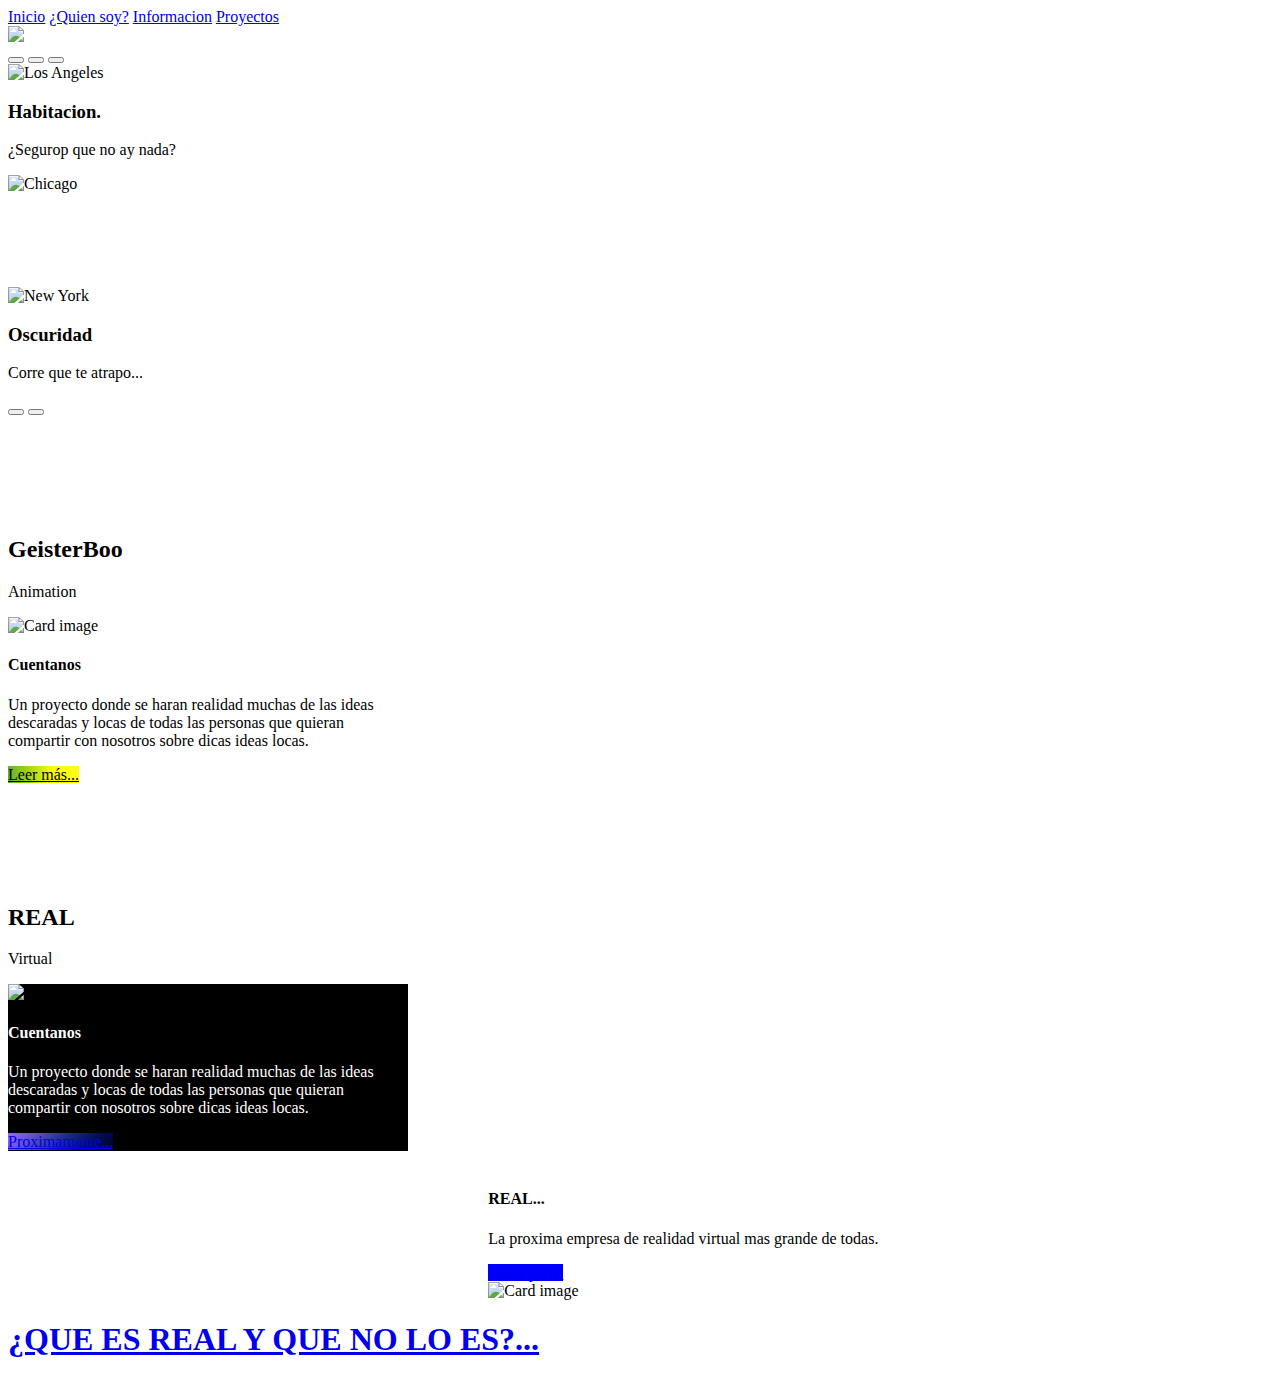
==== index.html @ d20aede7 "Create index.html" ====
<!DOCTYPE html>
<html lang="es">
<head>
    <meta charset="UTF-8">
    <meta http-equiv="X-UA-Compatible" content="IE=edge">
    <meta name="viewport" content="width=device-width, initial-scale=1.0">
    <link rel="stylesheet" href="./css/estilos.css">
    <link rel="stylesheet" href="./css/cel.css">
    <link rel="stylesheet" href="./css/tablet.css">
    <link href="https://cdnjs.cloudflare.com/ajax/libs/font-awesome/5.13.0/css/all.min.css" rel="stylesheet">
    <link rel="stylesheet" href="./css/bootstrap.min.css">
    <title>GeisterBoo</title>
</head>
<body>
  <div class="back"></div>
<nav>
  <a class="neg" href="#">Inicio</a>
  <a class="neg" href="#soy">¿Quien soy?</a>
  <a class="bla" id="bla1" href="#info">Informacion</a>
  <a class="bla" href="#proyectos">Proyectos</a>
</nav>
<section class="principal">
  <img class="imgPrincipal" src="./img/LOGOJMGV.png">
</section>
<section class="secciones" id="carousel">
  
<div id="demo" class="carousel slide" data-bs-ride="carousel">

  
  <div class="carousel-indicators">
    <button type="button" data-bs-target="#demo" data-bs-slide-to="0" class="active"></button>
    <button type="button" data-bs-target="#demo" data-bs-slide-to="1"></button>
    <button type="button" data-bs-target="#demo" data-bs-slide-to="2"></button>
  </div>
  
  
  <div class="carousel-inner" id="info">
    <div class="carousel-item active">
      <img src="./img/negro1.jpg" alt="Los Angeles" class="d-block" style="width:100%; height: 900px; position: relative;">
      <div class="carousel-caption">
        <h3>Habitacion.</h3>
        <p>¿Segurop que no ay nada?</p>
      </div>
    </div>
    <div class="carousel-item">
      <img src="./img/BooAstronauta}.png" alt="Chicago" class="d-block" style="width:100%; height: 900px; position: relative;">
      <div class="carousel-caption">
        <h3 style="color:white;">Alturas</h3>
        <p style="color:white;">Ten cuidado y no te caigas!!</p>
      </div> 
    </div>
    <div class="carousel-item">
      <img src="./img/logoExtendido.png" alt="New York" class="d-block" style="width:100%; height: 900px; position: relative;">
      <div class="carousel-caption">
        <h3>Oscuridad</h3>
        <p>Corre que te atrapo...</p>
      </div> 
  </div>
  </div>
  
  
  <button class="carousel-control-prev" type="button" data-bs-target="#demo" data-bs-slide="prev">
    <span class="carousel-control-prev-icon"></span>
  </button>
  <button class="carousel-control-next" type="button" data-bs-target="#demo" data-bs-slide="next">
    <span class="carousel-control-next-icon"></span>
  </button>
</div>
</section>
<section class="secciones" id="proyectos">
  <header>
  <div class="container mt-3">
    <h2 style="padding-top:100px;">GeisterBoo</h2>
    <p>Animation</p>
    <div class="card" style="width:400px;">
      <img class="card-img-top" src="./img/LOGO.png" alt="Card image" style="width:100%">
      <div class="card-body">
        <h4 class="card-title">Cuentanos</h4>
        <p class="card-text">Un proyecto donde se haran realidad muchas de las ideas descaradas y locas de todas las personas que quieran compartir con nosotros sobre dicas ideas locas.</p>
        <a href="https://GeisterBooAnimation.geisterbooanima.repl.co" class="btn btn-primary" style="background-image: radial-gradient(circle at 87.5% 12.5%, #ffff0f 0, #ffff06 16.67%, #edf909 33.33%, #c6e611 50%, #a1d318 66.67%, #80c11f 83.33%, #62b225 100%); color: black;" >Leer más...</a>
      </div>
    </div>
    </div>
    </header>
    <header>
    <div class="container mt-3">
      <h2 style="padding-top:100px;">REAL</h2>
      <p>Virtual</p>
      <div class="card" style="width:400px; background-color: black;">
        <img class="card-img-top" src="./img/realidad.png" alt="Card image" style="width:100%">
        <div class="card-body">
          <h4 class="card-title" style="color: white;">Cuentanos</h4>
          <p class="card-text" style="color: white;">Un proyecto donde se haran realidad muchas de las ideas descaradas y locas de todas las personas que quieran compartir con nosotros sobre dicas ideas locas.</p>
          <a href="#" class="btn btn-primary" style="background-image: linear-gradient(135deg, #986afd 0, #5c4cc6 25%, #1b2d8c 50%, #001054 75%, #000027 100%);">Proximamente...</a>
        </div>
      </div>
      </div>
      </header>
    <br>
</section>
<section class="quien" id="soy">
  <div class="part">
    <div class="card" style="width:400px; margin-left: 38%;">
      <div class="card-body">
        <h4 class="card-title">REAL...</h4>
        <p class="card-text">La proxima empresa de realidad virtual mas grande de todas.</p>
        <a href="#" class="btn btn-primary" style="background-color: blue;">Mirar perfil</a>
      </div>
      <img class="card-img-bottom" src="./img/LOGOJMGV.png" alt="Card image" style="width:100%">
    </div>
  </div>
  </div>
</section>
<footer>
  <div>
    <a href="welcome.html" id="linkF"><h1 id="tituloFoo">¿QUE ES REAL Y QUE NO LO ES?...</h1></a>
  </div>
</footer>
  </body>
<script src="https://cdn.jsdelivr.net/npm/bootstrap@5.1.3/dist/js/bootstrap.bundle.min.js"></script>
</body>
</html>
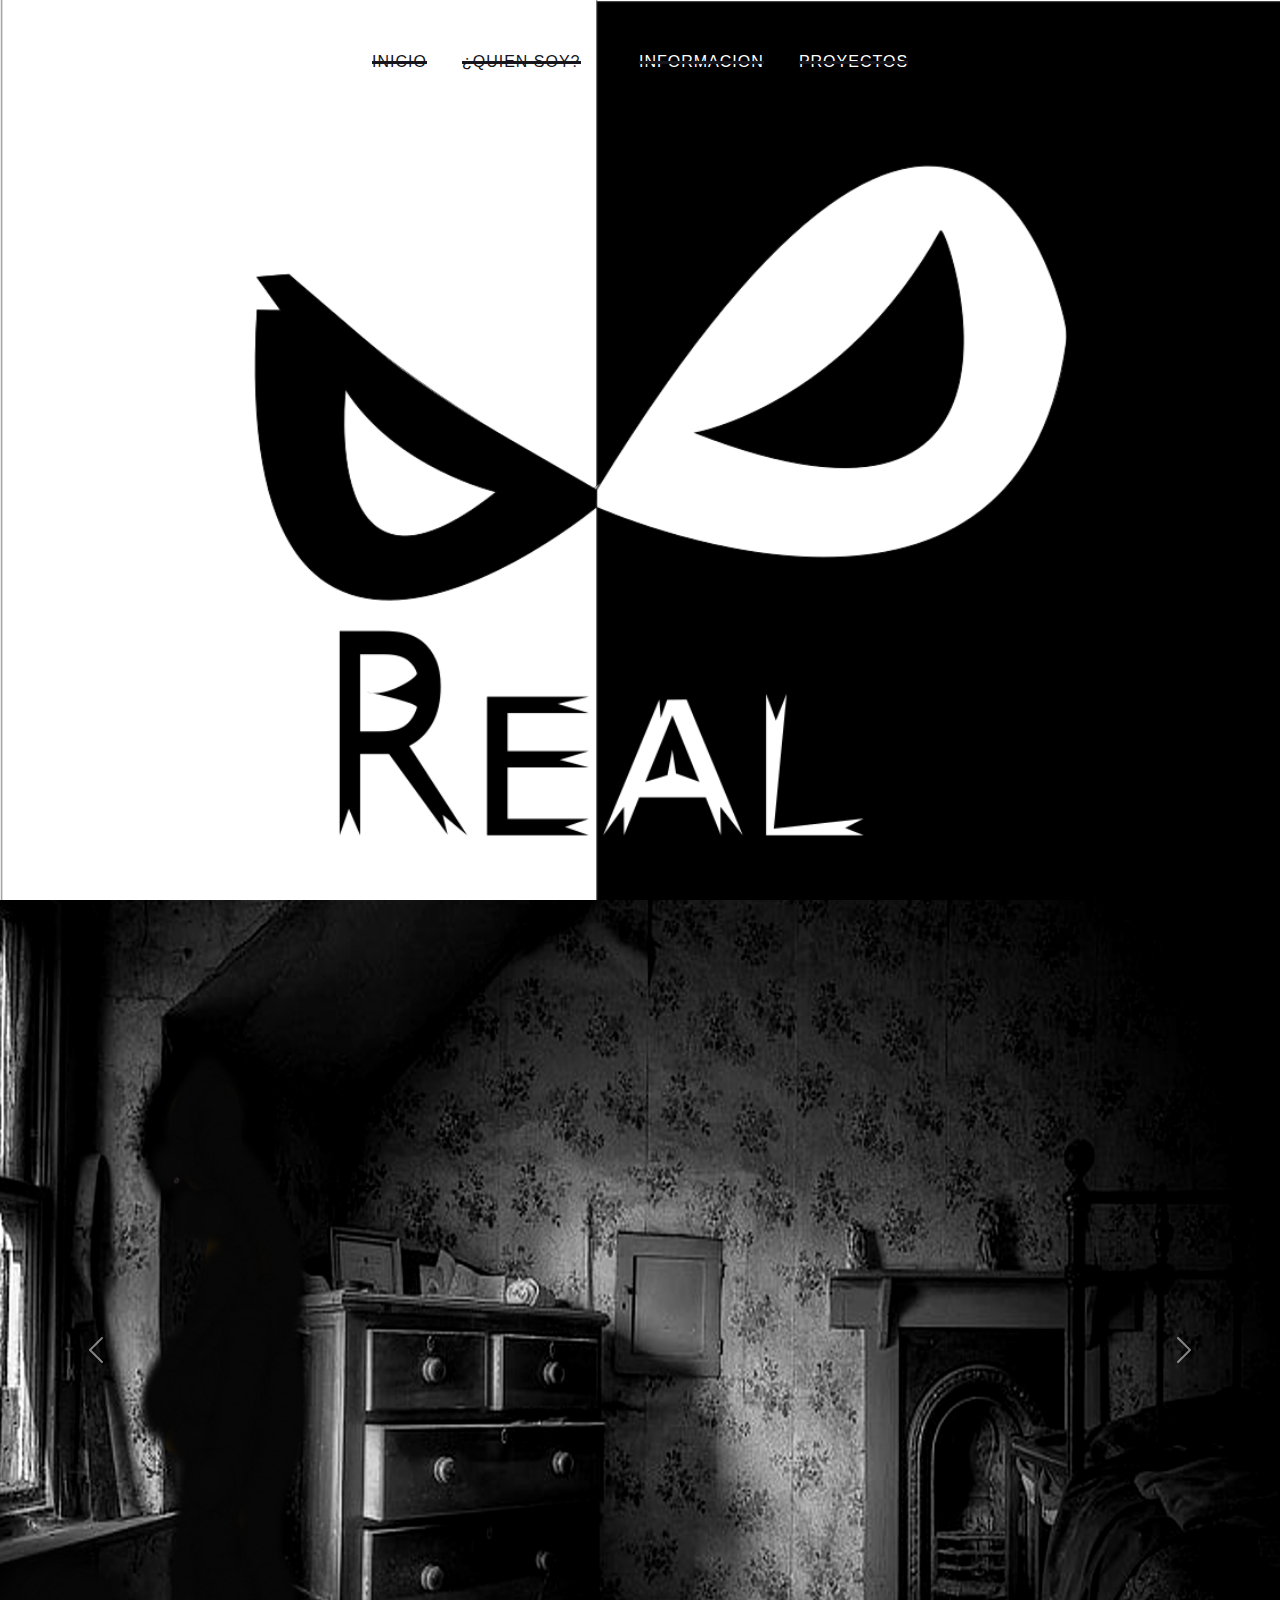
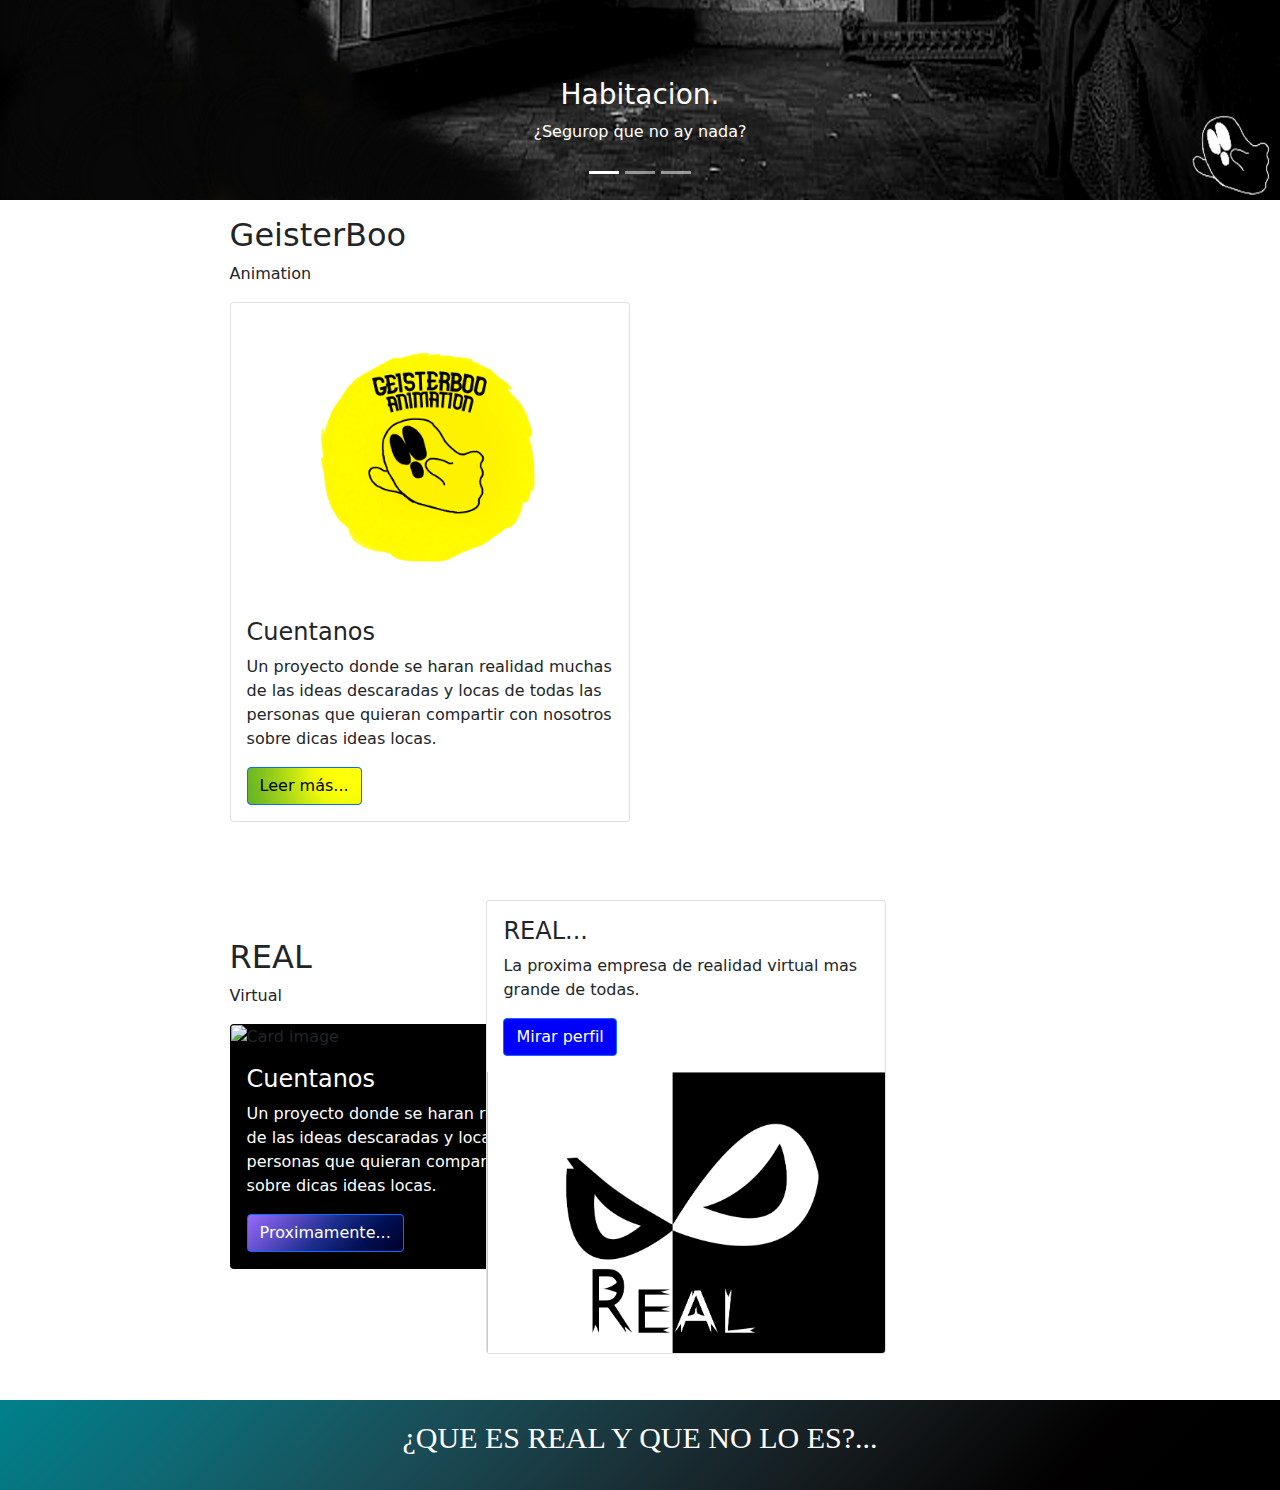
==== commit 39f9c013: "Add files via upload" ====
--- a/index.html
+++ b/index.html
@@ -1,122 +1,122 @@
-<!DOCTYPE html>
-<html lang="es">
-<head>
-    <meta charset="UTF-8">
-    <meta http-equiv="X-UA-Compatible" content="IE=edge">
-    <meta name="viewport" content="width=device-width, initial-scale=1.0">
-    <link rel="stylesheet" href="./css/estilos.css">
-    <link rel="stylesheet" href="./css/cel.css">
-    <link rel="stylesheet" href="./css/tablet.css">
-    <link href="https://cdnjs.cloudflare.com/ajax/libs/font-awesome/5.13.0/css/all.min.css" rel="stylesheet">
-    <link rel="stylesheet" href="./css/bootstrap.min.css">
-    <title>GeisterBoo</title>
-</head>
-<body>
-  <div class="back"></div>
-<nav>
-  <a class="neg" href="#">Inicio</a>
-  <a class="neg" href="#soy">¿Quien soy?</a>
-  <a class="bla" id="bla1" href="#info">Informacion</a>
-  <a class="bla" href="#proyectos">Proyectos</a>
-</nav>
-<section class="principal">
-  <img class="imgPrincipal" src="./img/LOGOJMGV.png">
-</section>
-<section class="secciones" id="carousel">
-  
-<div id="demo" class="carousel slide" data-bs-ride="carousel">
-
-  
-  <div class="carousel-indicators">
-    <button type="button" data-bs-target="#demo" data-bs-slide-to="0" class="active"></button>
-    <button type="button" data-bs-target="#demo" data-bs-slide-to="1"></button>
-    <button type="button" data-bs-target="#demo" data-bs-slide-to="2"></button>
-  </div>
-  
-  
-  <div class="carousel-inner" id="info">
-    <div class="carousel-item active">
-      <img src="./img/negro1.jpg" alt="Los Angeles" class="d-block" style="width:100%; height: 900px; position: relative;">
-      <div class="carousel-caption">
-        <h3>Habitacion.</h3>
-        <p>¿Segurop que no ay nada?</p>
-      </div>
-    </div>
-    <div class="carousel-item">
-      <img src="./img/BooAstronauta}.png" alt="Chicago" class="d-block" style="width:100%; height: 900px; position: relative;">
-      <div class="carousel-caption">
-        <h3 style="color:white;">Alturas</h3>
-        <p style="color:white;">Ten cuidado y no te caigas!!</p>
-      </div> 
-    </div>
-    <div class="carousel-item">
-      <img src="./img/logoExtendido.png" alt="New York" class="d-block" style="width:100%; height: 900px; position: relative;">
-      <div class="carousel-caption">
-        <h3>Oscuridad</h3>
-        <p>Corre que te atrapo...</p>
-      </div> 
-  </div>
-  </div>
-  
-  
-  <button class="carousel-control-prev" type="button" data-bs-target="#demo" data-bs-slide="prev">
-    <span class="carousel-control-prev-icon"></span>
-  </button>
-  <button class="carousel-control-next" type="button" data-bs-target="#demo" data-bs-slide="next">
-    <span class="carousel-control-next-icon"></span>
-  </button>
-</div>
-</section>
-<section class="secciones" id="proyectos">
-  <header>
-  <div class="container mt-3">
-    <h2 style="padding-top:100px;">GeisterBoo</h2>
-    <p>Animation</p>
-    <div class="card" style="width:400px;">
-      <img class="card-img-top" src="./img/LOGO.png" alt="Card image" style="width:100%">
-      <div class="card-body">
-        <h4 class="card-title">Cuentanos</h4>
-        <p class="card-text">Un proyecto donde se haran realidad muchas de las ideas descaradas y locas de todas las personas que quieran compartir con nosotros sobre dicas ideas locas.</p>
-        <a href="https://GeisterBooAnimation.geisterbooanima.repl.co" class="btn btn-primary" style="background-image: radial-gradient(circle at 87.5% 12.5%, #ffff0f 0, #ffff06 16.67%, #edf909 33.33%, #c6e611 50%, #a1d318 66.67%, #80c11f 83.33%, #62b225 100%); color: black;" >Leer más...</a>
-      </div>
-    </div>
-    </div>
-    </header>
-    <header>
-    <div class="container mt-3">
-      <h2 style="padding-top:100px;">REAL</h2>
-      <p>Virtual</p>
-      <div class="card" style="width:400px; background-color: black;">
-        <img class="card-img-top" src="./img/realidad.png" alt="Card image" style="width:100%">
-        <div class="card-body">
-          <h4 class="card-title" style="color: white;">Cuentanos</h4>
-          <p class="card-text" style="color: white;">Un proyecto donde se haran realidad muchas de las ideas descaradas y locas de todas las personas que quieran compartir con nosotros sobre dicas ideas locas.</p>
-          <a href="#" class="btn btn-primary" style="background-image: linear-gradient(135deg, #986afd 0, #5c4cc6 25%, #1b2d8c 50%, #001054 75%, #000027 100%);">Proximamente...</a>
-        </div>
-      </div>
-      </div>
-      </header>
-    <br>
-</section>
-<section class="quien" id="soy">
-  <div class="part">
-    <div class="card" style="width:400px; margin-left: 38%;">
-      <div class="card-body">
-        <h4 class="card-title">REAL...</h4>
-        <p class="card-text">La proxima empresa de realidad virtual mas grande de todas.</p>
-        <a href="#" class="btn btn-primary" style="background-color: blue;">Mirar perfil</a>
-      </div>
-      <img class="card-img-bottom" src="./img/LOGOJMGV.png" alt="Card image" style="width:100%">
-    </div>
-  </div>
-  </div>
-</section>
-<footer>
-  <div>
-    <a href="welcome.html" id="linkF"><h1 id="tituloFoo">¿QUE ES REAL Y QUE NO LO ES?...</h1></a>
-  </div>
-</footer>
-  </body>
-<script src="https://cdn.jsdelivr.net/npm/bootstrap@5.1.3/dist/js/bootstrap.bundle.min.js"></script>
-</body>
-</html>
+<!DOCTYPE html>
+<html lang="es">
+<head>
+    <meta charset="UTF-8">
+    <meta http-equiv="X-UA-Compatible" content="IE=edge">
+    <meta name="viewport" content="width=device-width, initial-scale=1.0">
+    <link rel="stylesheet" href="./css/estilos.css">
+    <link rel="stylesheet" href="./css/cel.css">
+    <link rel="stylesheet" href="./css/tablet.css">
+    <link href="https://cdnjs.cloudflare.com/ajax/libs/font-awesome/5.13.0/css/all.min.css" rel="stylesheet">
+    <link rel="stylesheet" href="./css/bootstrap.min.css">
+    <title>GeisterBoo</title>
+</head>
+<body>
+  <div class="back"></div>
+<nav>
+  <a class="neg" href="#">Inicio</a>
+  <a class="neg" href="#soy">¿Quien soy?</a>
+  <a class="bla" id="bla1" href="#info">Informacion</a>
+  <a class="bla" href="#proyectos">Proyectos</a>
+</nav>
+<section class="principal">
+  <img class="imgPrincipal" src="./img/LOGOJMGV.png">
+</section>
+<section class="secciones" id="carousel">
+  
+<div id="demo" class="carousel slide" data-bs-ride="carousel">
+
+  
+  <div class="carousel-indicators">
+    <button type="button" data-bs-target="#demo" data-bs-slide-to="0" class="active"></button>
+    <button type="button" data-bs-target="#demo" data-bs-slide-to="1"></button>
+    <button type="button" data-bs-target="#demo" data-bs-slide-to="2"></button>
+  </div>
+  
+  
+  <div class="carousel-inner" id="info">
+    <div class="carousel-item active">
+      <img src="./img/negro1.jpg" alt="Los Angeles" class="d-block" style="width:100%; height: 900px; position: relative;">
+      <div class="carousel-caption">
+        <h3>Habitacion.</h3>
+        <p>¿Segurop que no ay nada?</p>
+      </div>
+    </div>
+    <div class="carousel-item">
+      <img src="./img/BooAstronauta}.png" alt="Chicago" class="d-block" style="width:100%; height: 900px; position: relative;">
+      <div class="carousel-caption">
+        <h3 style="color:white;">Alturas</h3>
+        <p style="color:white;">Ten cuidado y no te caigas!!</p>
+      </div> 
+    </div>
+    <div class="carousel-item">
+      <img src="./img/logoExtendido.png" alt="New York" class="d-block" style="width:100%; height: 900px; position: relative;">
+      <div class="carousel-caption">
+        <h3>Oscuridad</h3>
+        <p>Corre que te atrapo...</p>
+      </div> 
+  </div>
+  </div>
+  
+  
+  <button class="carousel-control-prev" type="button" data-bs-target="#demo" data-bs-slide="prev">
+    <span class="carousel-control-prev-icon"></span>
+  </button>
+  <button class="carousel-control-next" type="button" data-bs-target="#demo" data-bs-slide="next">
+    <span class="carousel-control-next-icon"></span>
+  </button>
+</div>
+</section>
+<section class="secciones" id="proyectos">
+  <header>
+  <div class="container mt-3">
+    <h2 style="padding-top:100px;">GeisterBoo</h2>
+    <p>Animation</p>
+    <div class="card" style="width:400px;">
+      <img class="card-img-top" src="./img/LOGO.png" alt="Card image" style="width:100%">
+      <div class="card-body">
+        <h4 class="card-title">Cuentanos</h4>
+        <p class="card-text">Un proyecto donde se haran realidad muchas de las ideas descaradas y locas de todas las personas que quieran compartir con nosotros sobre dicas ideas locas.</p>
+        <a href="https://GeisterBooAnimation.geisterbooanima.repl.co" class="btn btn-primary" style="background-image: radial-gradient(circle at 87.5% 12.5%, #ffff0f 0, #ffff06 16.67%, #edf909 33.33%, #c6e611 50%, #a1d318 66.67%, #80c11f 83.33%, #62b225 100%); color: black;" >Leer más...</a>
+      </div>
+    </div>
+    </div>
+    </header>
+    <header>
+    <div class="container mt-3">
+      <h2 style="padding-top:100px;">REAL</h2>
+      <p>Virtual</p>
+      <div class="card" style="width:400px; background-color: black;">
+        <img class="card-img-top" src="./img/realidad.png" alt="Card image" style="width:100%">
+        <div class="card-body">
+          <h4 class="card-title" style="color: white;">Cuentanos</h4>
+          <p class="card-text" style="color: white;">Un proyecto donde se haran realidad muchas de las ideas descaradas y locas de todas las personas que quieran compartir con nosotros sobre dicas ideas locas.</p>
+          <a href="#" class="btn btn-primary" style="background-image: linear-gradient(135deg, #986afd 0, #5c4cc6 25%, #1b2d8c 50%, #001054 75%, #000027 100%);">Proximamente...</a>
+        </div>
+      </div>
+      </div>
+      </header>
+    <br>
+</section>
+<section class="quien" id="soy">
+  <div class="part">
+    <div class="card" style="width:400px; margin-left: 38%;">
+      <div class="card-body">
+        <h4 class="card-title">REAL...</h4>
+        <p class="card-text">La proxima empresa de realidad virtual mas grande de todas.</p>
+        <a href="#" class="btn btn-primary" style="background-color: blue;">Mirar perfil</a>
+      </div>
+      <img class="card-img-bottom" src="./img/LOGOJMGV.png" alt="Card image" style="width:100%">
+    </div>
+  </div>
+  </div>
+</section>
+<footer>
+  <div>
+    <a href="welcome.html" id="linkF"><h1 id="tituloFoo">¿QUE ES REAL Y QUE NO LO ES?...</h1></a>
+  </div>
+</footer>
+  </body>
+<script src="https://cdn.jsdelivr.net/npm/bootstrap@5.1.3/dist/js/bootstrap.bundle.min.js"></script>
+</body>
+</html>--- a/css/estilos.css
+++ b/css/estilos.css
@@ -0,0 +1,154 @@
+/*inicio de extras*/
+@import url('https://fonts.googleapis.com/css2?family=Akshar:wght@300&family=Concert+One&family=Creepster&family=Odibee+Sans&family=Smooch&display=swap');
+@import url('https://fonts.googleapis.com/css2?family=Indie+Flower&display=swap');
+@import url('https://fonts.googleapis.com/css2?family=Acme&display=swap');
+/*fin de extras*/
+/*Aspectos generales*/
+*
+{
+    margin: 0;
+    padding: 0;
+    box-sizing: border-box;
+}
+body{font-size: 0px;}
+/*Fin de aspectos generales*/
+/*Inicio de menu*/
+nav{
+  width: 100%;
+  position: absolute;
+  top:50px;
+  text-align:center;
+}
+nav a{
+  font-family: 'Oswald', sans-serif;
+  font-weight:500;
+  text-transform:uppercase;
+  text-decoration:none;
+  color:#16151b;
+  margin:0 15px;
+  font-size:16px;
+  letter-spacing:1px;
+  position:relative;
+  display:inline-block;
+}
+nav a:before{
+  content:'';
+  position: absolute;
+  width: 100%;
+  height: 3px;
+  background:#16151b;
+  top:47%;
+  animation:out 0.2s cubic-bezier(1, 0, 0.58, 0.97) 1 both;
+}
+#bla1
+{
+  margin-left:3%;
+}
+nav .neg:hover
+{
+  color: black;
+}
+nav .bla
+{
+  color: white;
+}
+nav .bla:hover
+{
+  color: white;
+}
+nav a:hover:before{
+  animation:in 0.2s cubic-bezier(1, 0, 0.58, 0.97) 1 both;
+
+}
+@keyframes in{
+  0%{
+    width: 0;
+    left:0;
+    right:auto;
+  }
+  100%{
+    left:0;
+    right:auto;
+    width: 100%;
+  }
+}
+@keyframes out{
+  0%{
+    width:100%;
+    left: auto;
+    right: 0;
+  }
+  100%{
+    width: 0;
+    left: auto;
+    right: 0;
+  }
+}
+@keyframes show{
+  0%{
+    opacity:0;
+    transform:translateY(-10px);
+  }
+  100%{
+    opacity:1;
+    transform:translateY(0);
+  }
+}
+/*Fin del menu*/
+/*Textos h*/
+h1
+{
+    margin-top: -100px;
+    font-family: 'Akshar', sans-serif;
+    font-family: 'Concert One', cursive;
+    color: black;
+}
+h4
+{
+    text-align: justify;
+}
+/*Fin de textos h*/
+/*Seciones*/
+.imgPrincipal
+{
+  width: 100%;
+  height: 100vh;
+}
+.secciones
+{
+  width: 100%;
+  height: 800px;
+}
+header
+{
+  margin-left: 17%;
+  display: inline-block;
+}
+/*seccion de quien soy inicio*/
+.quien
+{
+  width: 100%;
+  height: 500px;
+}
+/*seccion de quien soy final */
+/*Fin de secciones*/
+/*Inicio de footer*/
+footer
+{
+  width: 100%;
+  height: 90px;
+  background-image: linear-gradient(135deg, #00818c 0, #0e6974 16.67%, #194e58 33.33%, #1a3239 50%, #14191b 66.67%, #020000 83.33%, #000000 100%);
+}
+#tituloFoo  
+{
+  font-size: 30px;
+  text-align: center;
+  padding-top: 20px;
+  color: white;
+  font-family: cursive;
+}
+#linkF
+{
+  text-decoration: none;
+}
+/*Fin de footer*/
--- a/css/cel.css
+++ b/css/cel.css
@@ -0,0 +1,50 @@
+/*Inicio responcivo*/
+
+@media screen and (max-width: 480px) and (min-width: 280px) and (orientation: portrait)
+{
+  .apartado
+  {
+    background-image: linear-gradient(180deg, #012428 0, #061e20 12.5%, #061817 25%, #030f0d 37.5%, #000000 50%, #000000 62.5%, #000000 75%, #000000 87.5%, #000000 100%);
+  }
+  #parte1
+  {
+    display: none;
+  }
+  #chefArriba
+  {
+    display: block;
+    width: 20%;
+    height: 20%;
+    margin-top: 0px;
+    margin-bottom: 0px;
+    position: fixed;
+  }
+  #parte2
+  {
+    width: 100%;
+    height: 100vh;
+  }
+  #titulo1
+  {
+    text-align: center;
+    padding-top: 25%;
+    padding-left: 5%;
+  }
+  .zonaTexto
+  {
+    padding-left: 10%;
+  }
+  .texto
+  {
+    color: white;
+  }
+  label
+  {
+    color: white;
+  }
+  h2
+  {
+    color: white;
+  }
+}
+/*Fin responsivo*/
--- a/css/tablet.css
+++ b/css/tablet.css
@@ -0,0 +1,47 @@
+@media screen and (max-width: 768px) and (min-width: 481px) and ( orientation: landscape)
+{
+  .apartado
+  {
+    background-image: linear-gradient(180deg, #012428 0, #061e20 12.5%, #061817 25%, #030f0d 37.5%, #000000 50%, #000000 62.5%, #000000 75%, #000000 87.5%, #000000 100%);
+  }  
+  #chefArriba
+  {
+    display: block;
+    width: 20%;
+    height: 20%;
+    margin-top: 0px;
+    margin-bottom: 0px;
+    margin-left: 40%;
+    position: fixed;
+  }
+  #parte1
+  {
+    display: none;
+  }
+  #parte2
+  {
+    width: 100%;
+    height: 100vh;
+  }
+  #titulo1
+  {
+    margin-top: -8%;
+    text-align: center;
+  }
+  .zonaTexto
+  {
+    padding-left: 10%;
+  }
+  .texto
+  {
+    color: white;
+  }
+  label
+  {
+    color: white;
+  }
+  h2
+  {
+    color: white;
+  }
+}